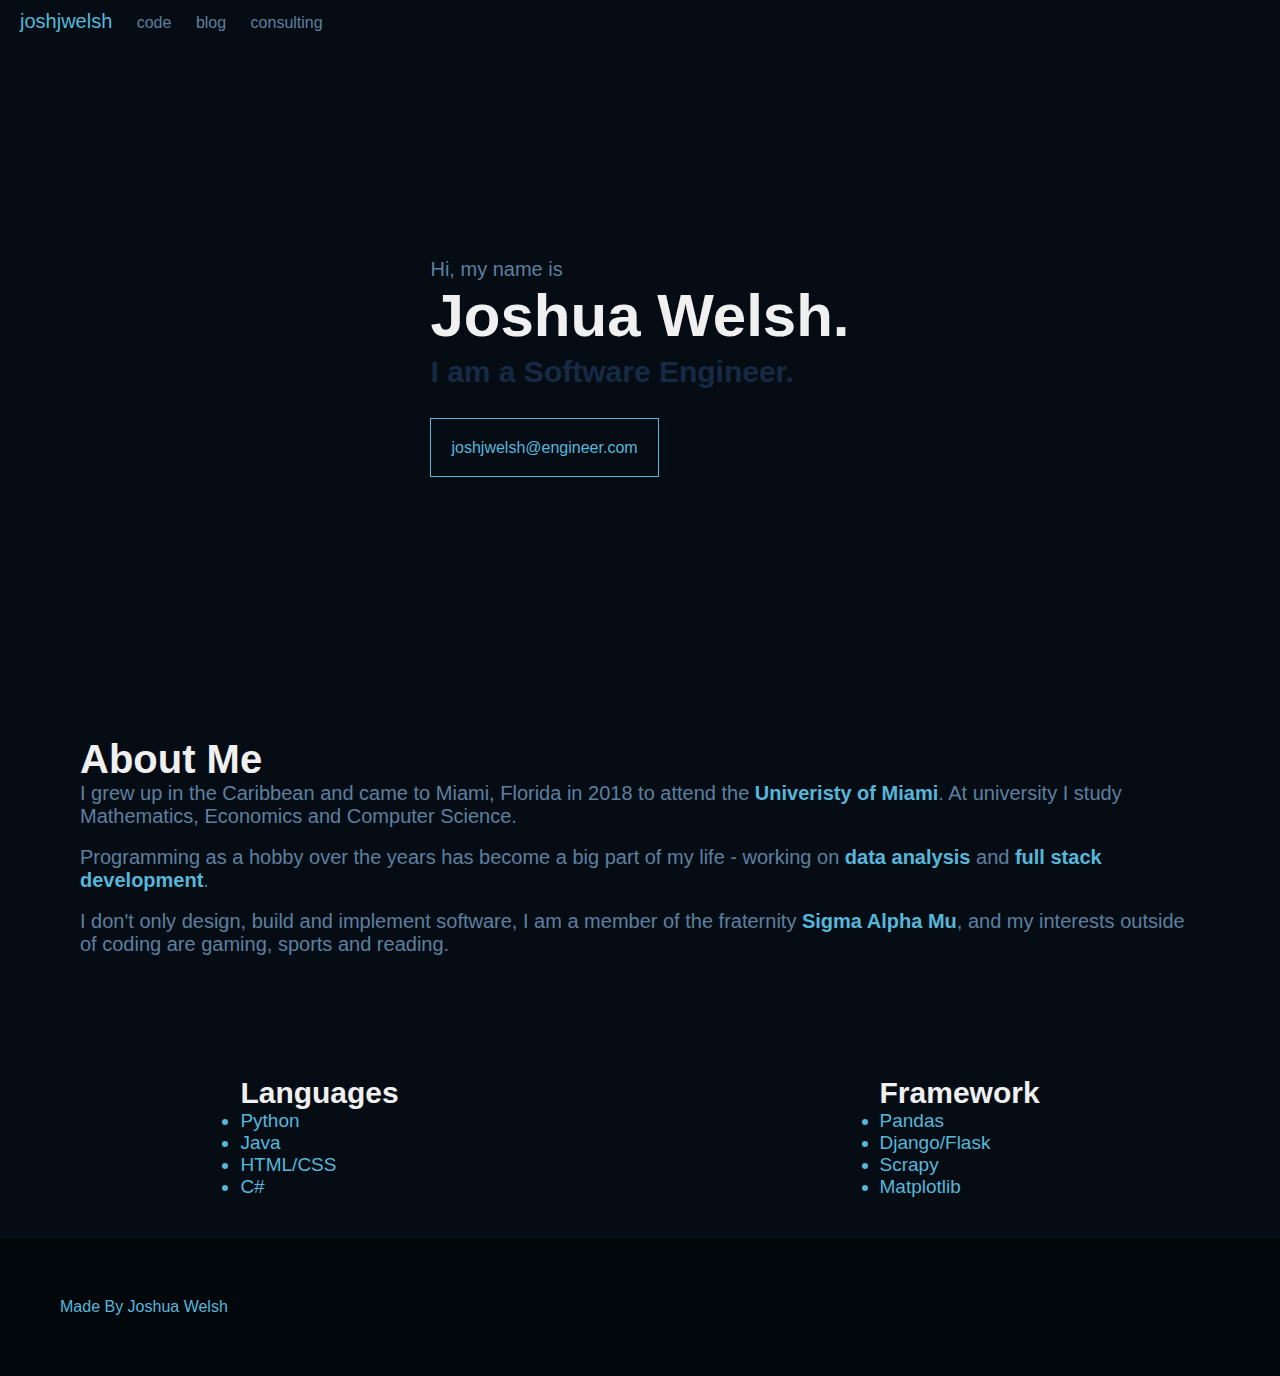
==== index.html @ 665263e4 "Added coding page and all its resources" ====
<!DOCTYPE html>
<html lang="en">
<head>
    <meta charset="UTF-8">
    <meta name="viewport" content="width=device-width, initial-scale=1.0">
    <meta http-equiv="X-UA-Compatible" content="ie=edge">
    <link rel="stylesheet" href="/css/style_index.css">
    <title>joshwelsh</title>
</head>
<body>
    <div class="grid">
        <div class="header">
            <a href="https://github.com/joshjwelsh" class="github">joshjwelsh</a>
            <a class="side"
            href="code.html">code</a>
            <a class="side" href="#">blog</a>
            <a class="side" href="consulting.html">consulting</a>
        </div>
        <div class="content">
            <header class="main-header">
                <p>Hi, my name is</p>
                <h1 id="head">Joshua Welsh.</h1>
                <h3>I am a Software Engineer.</h3>
                <a href="" id="email">joshjwelsh@engineer.com</a>
            </header>
            <section class="about">
                <h1 id="about">About Me</h1>
                <p class="side"> I grew up in the Caribbean and came to Miami, Florida in 2018 to attend the <strong class="strong-text">Univeristy of Miami</strong>. At university I study
                Mathematics, Economics and Computer Science.</p>
                <br>
                <p class="side">Programming as a hobby over the years has become a big part of my life - working on <strong class="strong-text">data analysis</strong> and <strong class="strong-text">full stack development</strong>.</p>
                <br>
                <p>I don't only design, build and implement software, I am a member of the fraternity <strong class="strong-text">Sigma Alpha Mu</strong>, and my interests outside of coding are gaming, sports and reading.</p>
            </section>
            <section class="container">
                <ul id="list-1">
                    <h2>Languages</h2>
                    <li>Python</li>
                    <li>Java</li>
                    <li>HTML/CSS</li>
                    <li>C#</li>
                </ul>
                <ul id="list-2">
                    <h2>Framework</h2>
                    <li>Pandas</li>
                    <li>Django/Flask</li>
                    <li>Scrapy</li>
                    <li>Matplotlib</li>

                </ul>
            </section>
        </div>
        <div class="footer">
            Made By Joshua Welsh
        </div>
    </div>
</body>
</html>
---- css/style_index.css ----
*{
    padding: 0px;
    margin: 0px;
    text-decoration: none;
    font-family: sans-serif;
    background-color: #050c14;
}
.strong-text{
    color: #57b7da;
}
a{
    display: inline;
    padding:10px;
}
h1{
    color: #f0f0f0;
    font-size: 40px;
}
h2{
    color: #f0f0f0;;
    font-size: 30px;
}
h3{
    color: #172a45;
    margin-top:5px;
    margin-bottom: 50px;
    font-size: 30px;
}

p{
    font-size: 20px;
    color:#5d80a0;
}
li{
    font-size: 19px;
}
#list-1{
    grid-area: list-1;
    margin:20px;
    padding:20px;
    justify-self: center;
}
#list-2{
    grid-area: list-2;
    margin:20px;
    padding:20px;
    justify-self: center;
}

#email{
    padding: 20px;
    font-size: 25;
    color: #57b7da;
    margin-top: 20px;
    border: 1px solid #57b7da;
}
.side{
    color:#5d80a0;
}
.container{
    color:#57b7da;
}
.github{
    color: #57b7da;
    font-size: 20px;
}
.grid{
    display: grid;

    grid-column: 1fr;
    grid-template-areas:
    "header"
    "content"
    "footer"
    ;
}

.header{
    grid-area: header;
    background-color: #050c14;
    padding: 10px;
    margin-bottom: 15px;
}
.content{
    grid-area:content;
    background-color: #050c14;
    display: grid;
    grid-column: 1fr;
    grid-template-areas:
    "main-header"
    "about"
    "container"
}
.main-header{
    grid-area:main-header;
    padding: 20px;
    padding-top:200px;
    padding-bottom:200px;
    justify-self:center;
}
.about{
    grid-area:about;
    padding:80px;
    justify-self: justify;
}
.container{
    grid-area:container;
    display: grid;
    grid-column: 1fr;
    grid-template-areas:
    "list-1"
    "list-2"
}

h1#head{
    font-size: 60px;
}
h1#about{

}

.footer{
    grid-area:footer;
    background-color: #02070c;
    color: #57b7da;
    padding: 60px;

}

@media screen and (min-width: 765px){
    .grid{
        display: grid;

        grid-column: 1fr 1fr 1fr;
        grid-template-areas:
        ". header ."
        ". content ."
        ". footer ."
        ;
    }
    .content{
        grid-area:content;
        background-color: #050c14;
        display: grid;
        grid-column: 1fr 1fr;
        grid-template-areas:
        "main-header main-header"
        "about about"
        "container container";
    }
    .container{
        grid-area:container;
        display: grid;
        grid-column: 1fr 1fr;
        grid-template-areas:
        "list-1 list-2";
    }
}
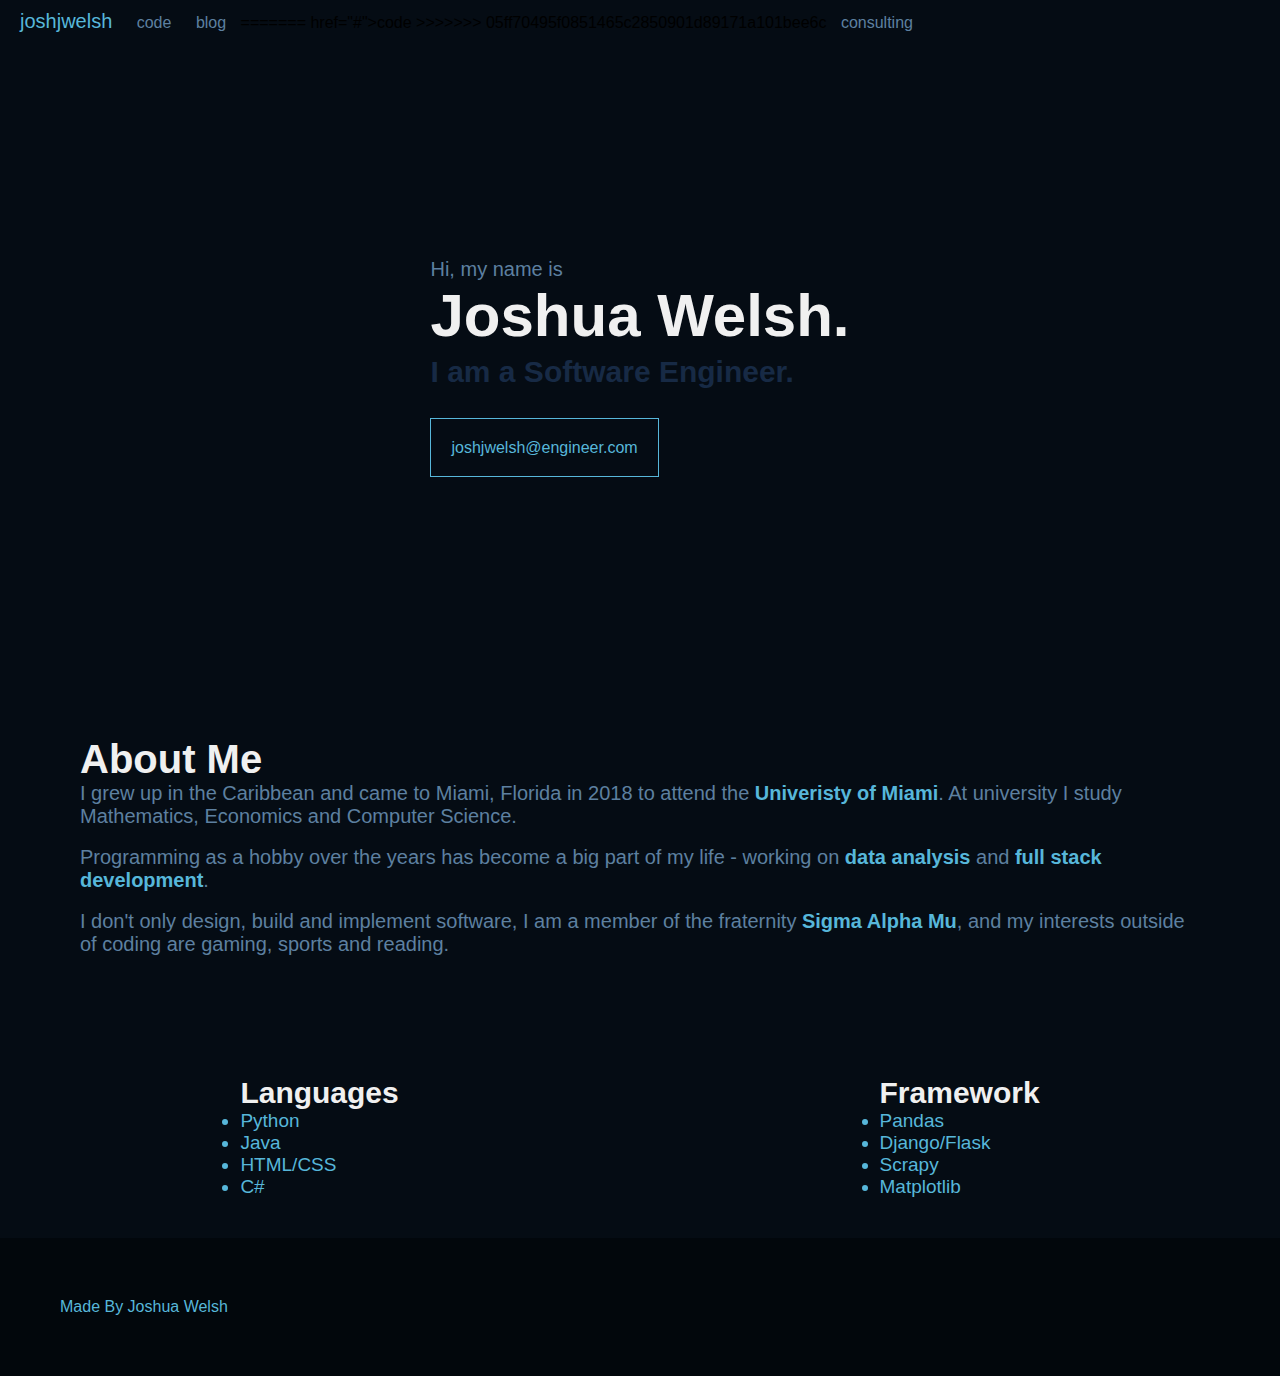
==== commit 4900d133: "changes" ====
--- a/index.html
+++ b/index.html
@@ -12,8 +12,13 @@
         <div class="header">
             <a href="https://github.com/joshjwelsh" class="github">joshjwelsh</a>
             <a class="side"
+<<<<<<< HEAD
             href="code.html">code</a>
             <a class="side" href="#">blog</a>
+=======
+            href="#">code</a>
+<!--             <a class="side" href="#">blog</a> -->
+>>>>>>> 05ff70495f0851465c2850901d89171a101bee6c
             <a class="side" href="consulting.html">consulting</a>
         </div>
         <div class="content">
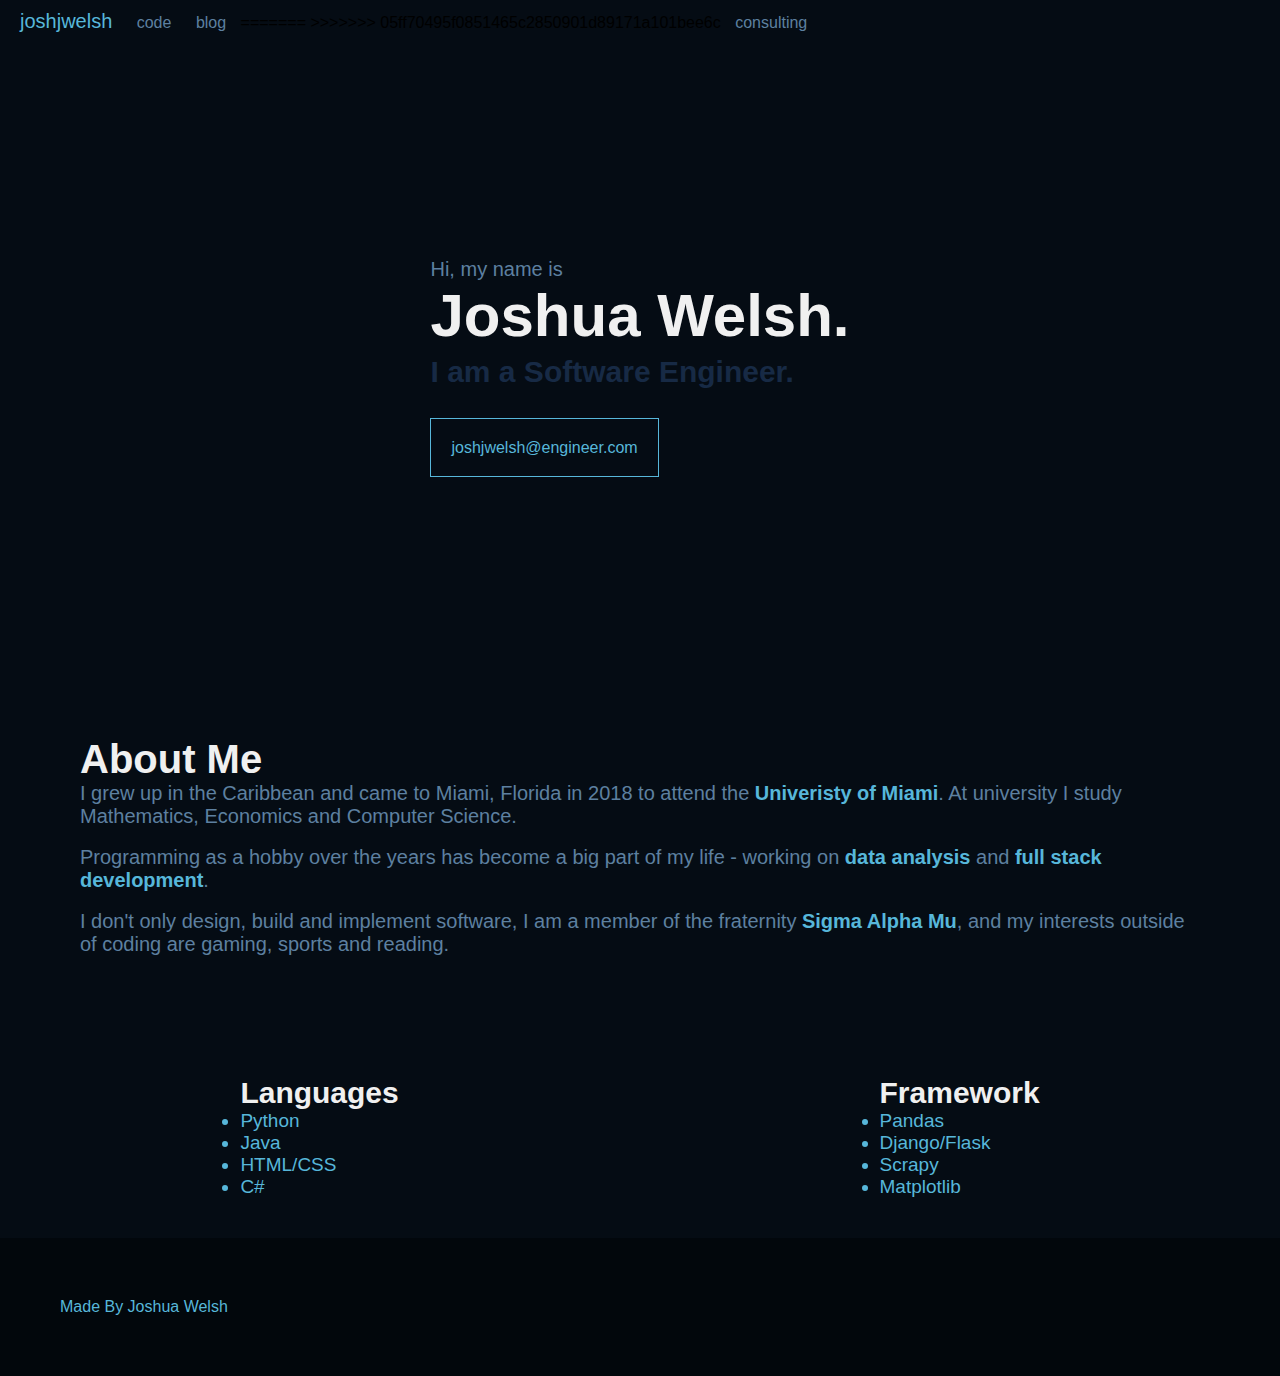
==== commit 11d9d428: "Update index.html" ====
--- a/index.html
+++ b/index.html
@@ -16,7 +16,7 @@
             href="code.html">code</a>
             <a class="side" href="#">blog</a>
 =======
-            href="#">code</a>
+           
 <!--             <a class="side" href="#">blog</a> -->
 >>>>>>> 05ff70495f0851465c2850901d89171a101bee6c
             <a class="side" href="consulting.html">consulting</a>
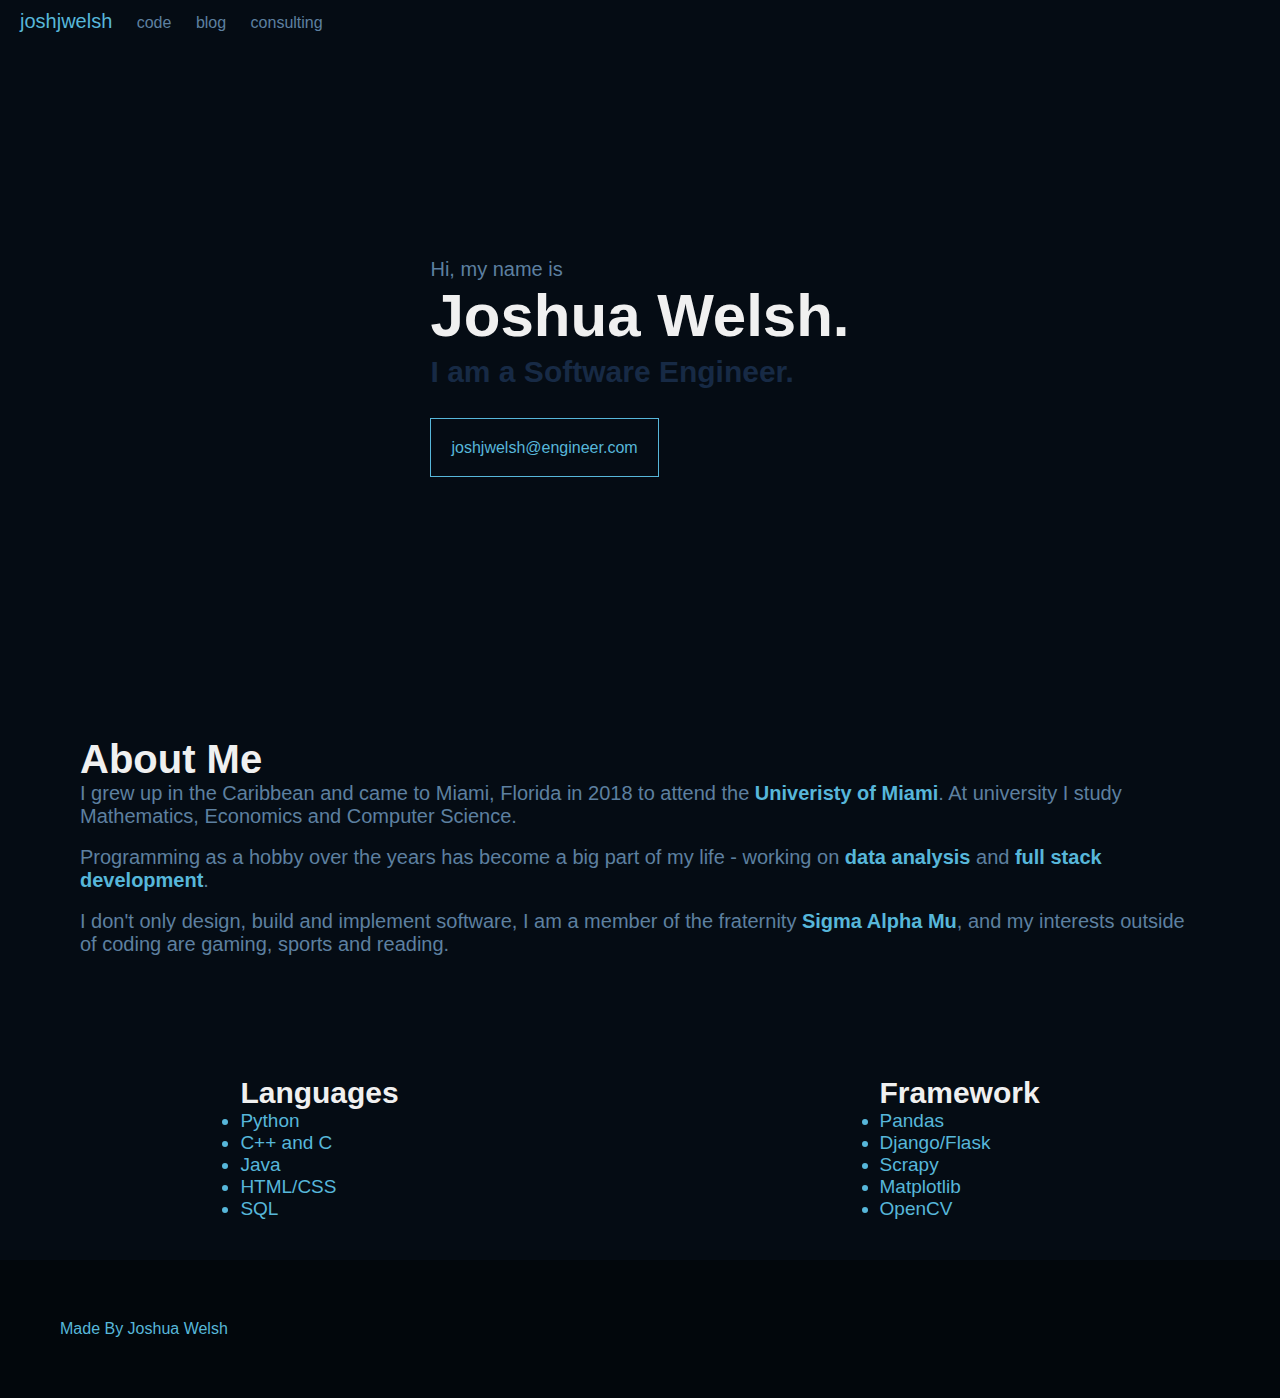
==== commit 234e2365: "Updated index.html. Fixed a conflict." ====
--- a/index.html
+++ b/index.html
@@ -11,14 +11,8 @@
     <div class="grid">
         <div class="header">
             <a href="https://github.com/joshjwelsh" class="github">joshjwelsh</a>
-            <a class="side"
-<<<<<<< HEAD
-            href="code.html">code</a>
+            <a class="side" href="code.html">code</a>
             <a class="side" href="#">blog</a>
-=======
-           
-<!--             <a class="side" href="#">blog</a> -->
->>>>>>> 05ff70495f0851465c2850901d89171a101bee6c
             <a class="side" href="consulting.html">consulting</a>
         </div>
         <div class="content">
@@ -41,9 +35,10 @@
                 <ul id="list-1">
                     <h2>Languages</h2>
                     <li>Python</li>
+                    <li>C++ and C</li>
                     <li>Java</li>
                     <li>HTML/CSS</li>
-                    <li>C#</li>
+                    <li>SQL</li>
                 </ul>
                 <ul id="list-2">
                     <h2>Framework</h2>
@@ -51,6 +46,7 @@
                     <li>Django/Flask</li>
                     <li>Scrapy</li>
                     <li>Matplotlib</li>
+                    <li>OpenCV</li>
 
                 </ul>
             </section>
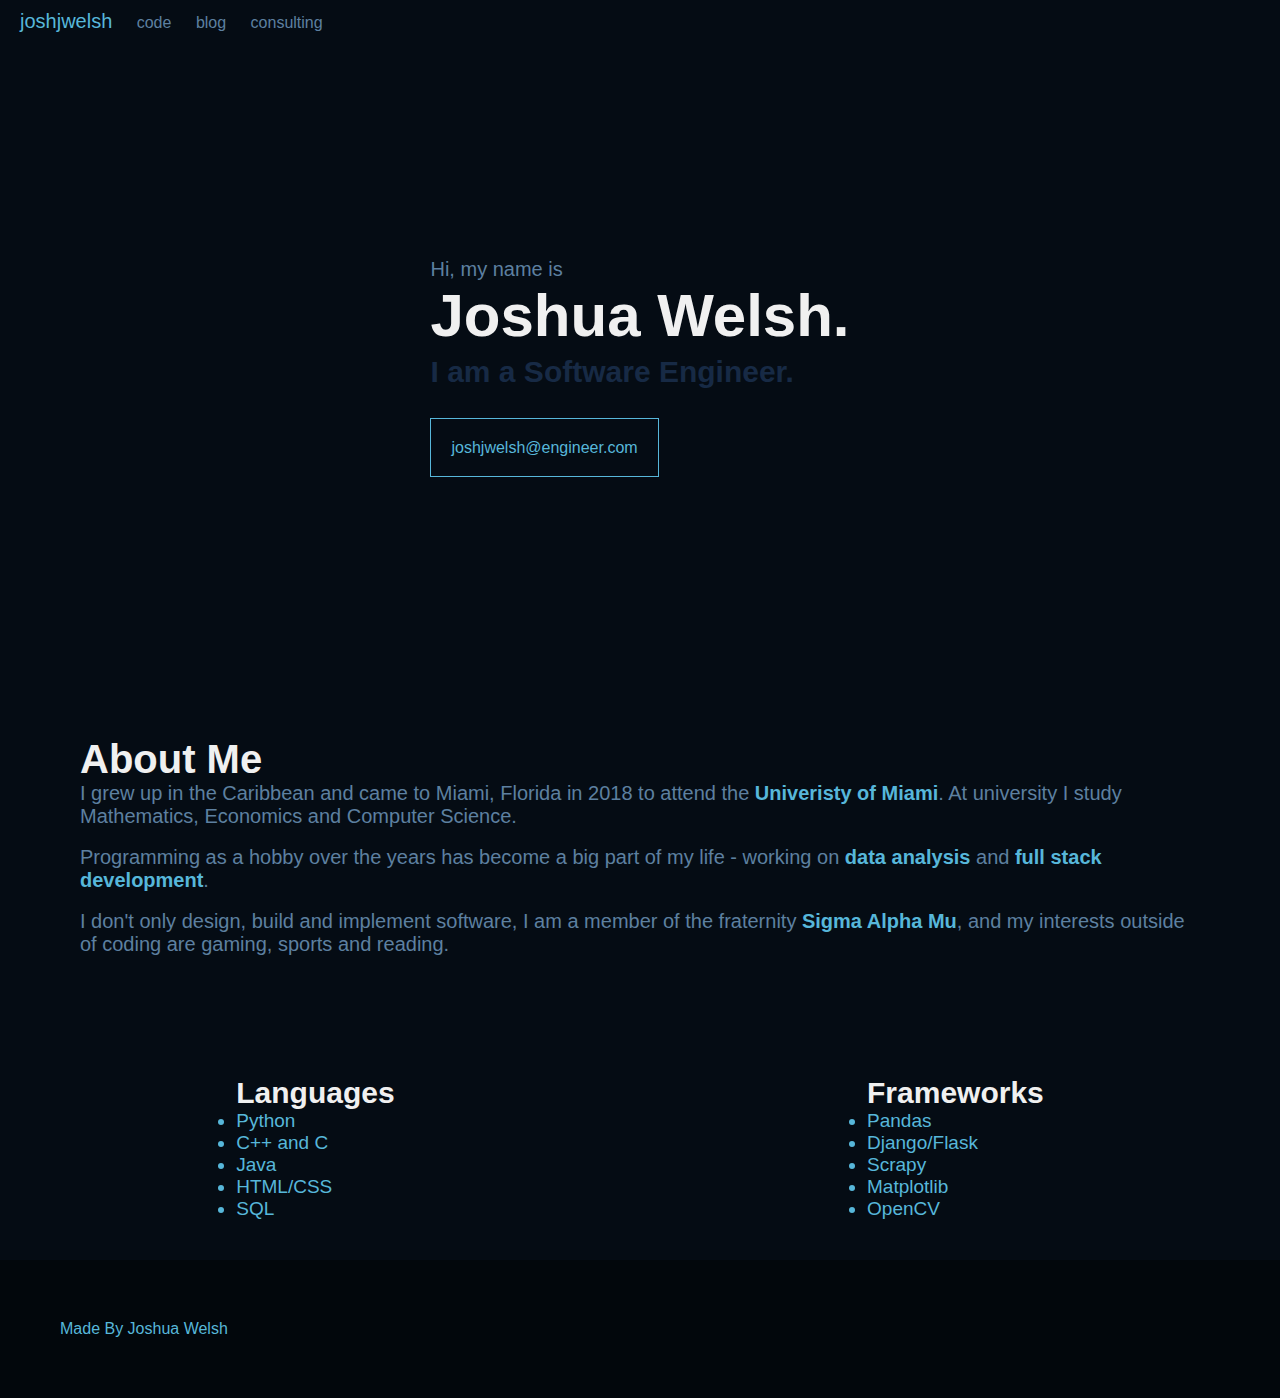
==== commit 77b2c8b8: "Grammar change." ====
--- a/index.html
+++ b/index.html
@@ -41,7 +41,7 @@
                     <li>SQL</li>
                 </ul>
                 <ul id="list-2">
-                    <h2>Framework</h2>
+                    <h2>Frameworks</h2>
                     <li>Pandas</li>
                     <li>Django/Flask</li>
                     <li>Scrapy</li>
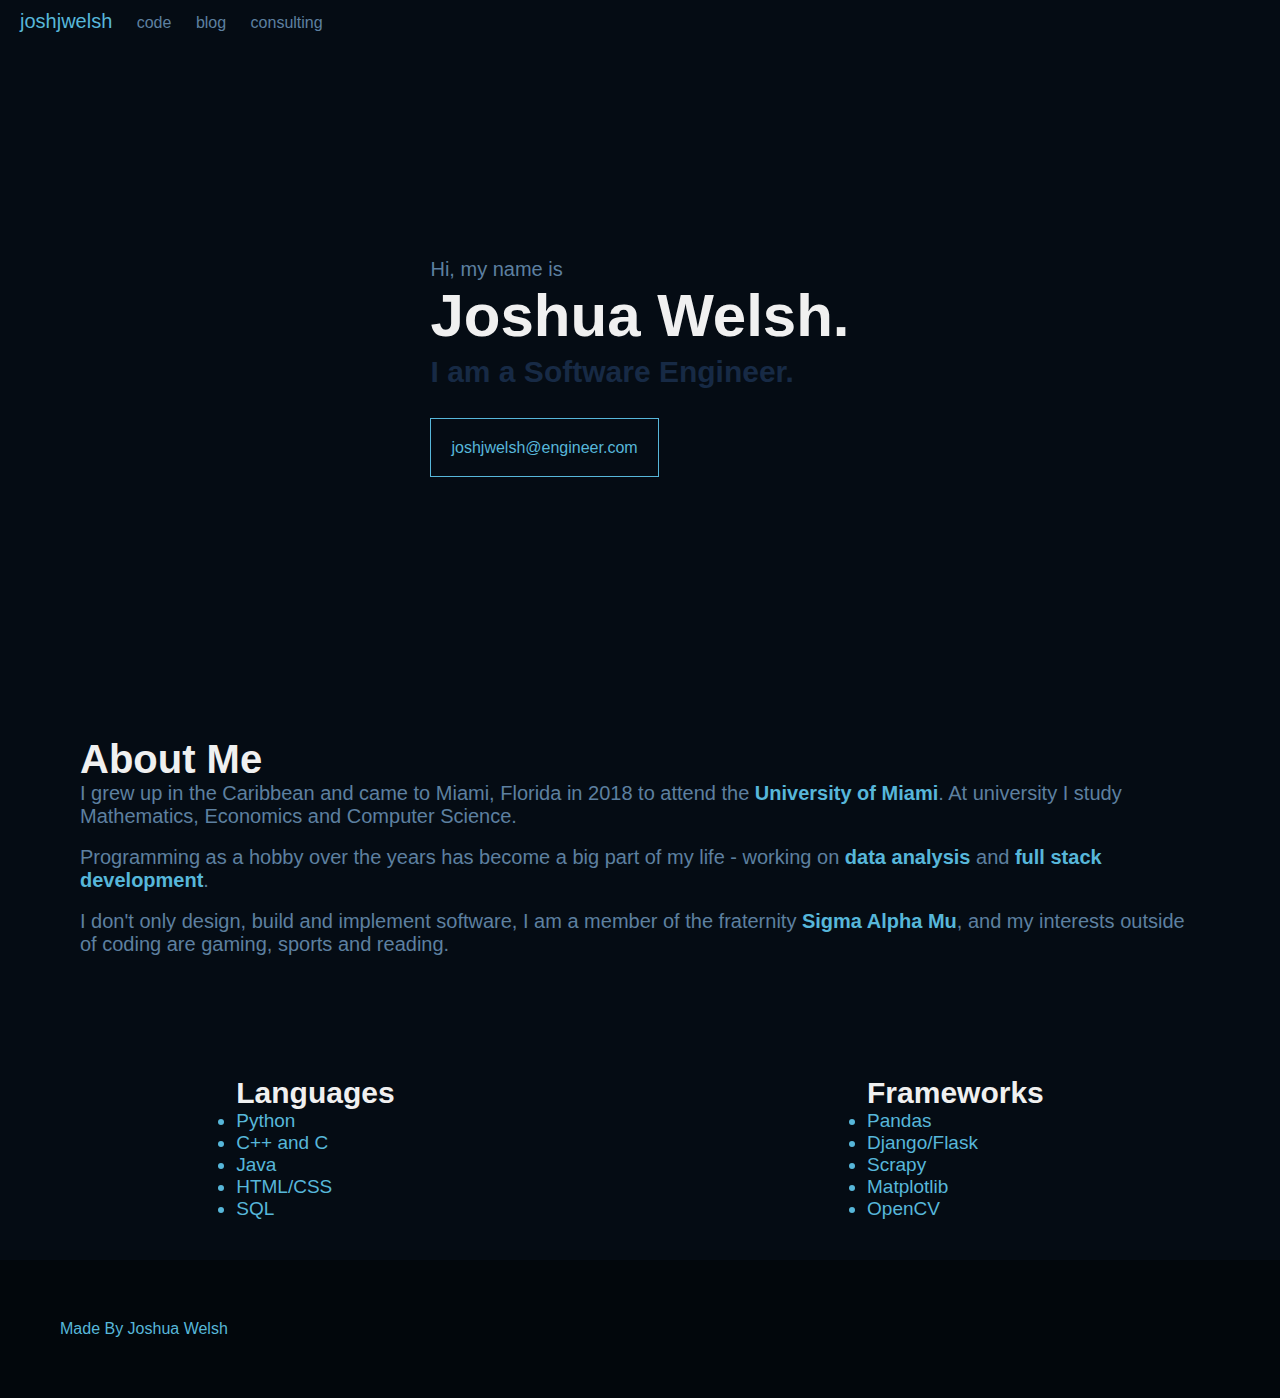
==== commit ff8a56f0: "Spelling error" ====
--- a/index.html
+++ b/index.html
@@ -24,7 +24,7 @@
             </header>
             <section class="about">
                 <h1 id="about">About Me</h1>
-                <p class="side"> I grew up in the Caribbean and came to Miami, Florida in 2018 to attend the <strong class="strong-text">Univeristy of Miami</strong>. At university I study
+                <p class="side"> I grew up in the Caribbean and came to Miami, Florida in 2018 to attend the <strong class="strong-text">University of Miami</strong>. At university I study
                 Mathematics, Economics and Computer Science.</p>
                 <br>
                 <p class="side">Programming as a hobby over the years has become a big part of my life - working on <strong class="strong-text">data analysis</strong> and <strong class="strong-text">full stack development</strong>.</p>
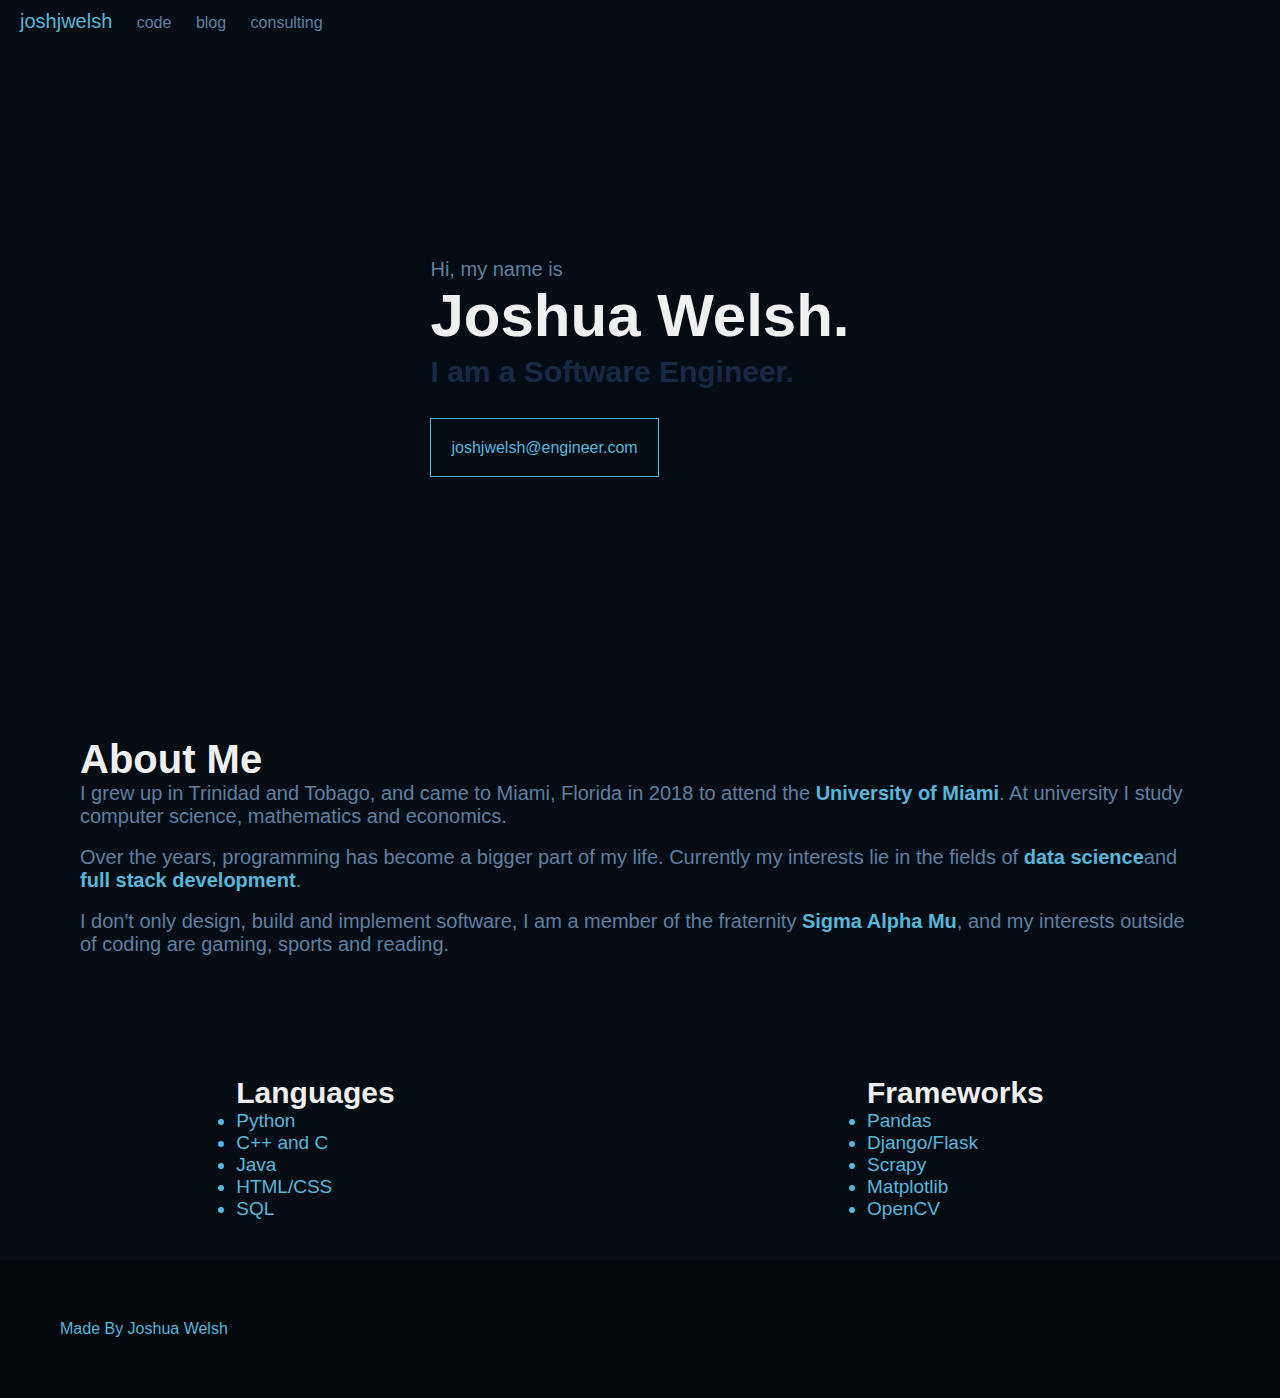
==== commit 15c72c30: "Updated Description" ====
--- a/index.html
+++ b/index.html
@@ -24,10 +24,10 @@
             </header>
             <section class="about">
                 <h1 id="about">About Me</h1>
-                <p class="side"> I grew up in the Caribbean and came to Miami, Florida in 2018 to attend the <strong class="strong-text">University of Miami</strong>. At university I study
-                Mathematics, Economics and Computer Science.</p>
+                <p class="side"> I grew up in Trinidad and Tobago, and came to Miami, Florida in 2018 to attend the <strong class="strong-text">University of Miami</strong>. At university I
+                study computer science, mathematics and economics.</p>
                 <br>
-                <p class="side">Programming as a hobby over the years has become a big part of my life - working on <strong class="strong-text">data analysis</strong> and <strong class="strong-text">full stack development</strong>.</p>
+                <p class="side">Over the years, programming has become a bigger part of my life. Currently my interests lie in the fields of <strong class="strong-text">data science</strong>and <strong class="strong-text">full stack development</strong>.</p>
                 <br>
                 <p>I don't only design, build and implement software, I am a member of the fraternity <strong class="strong-text">Sigma Alpha Mu</strong>, and my interests outside of coding are gaming, sports and reading.</p>
             </section>
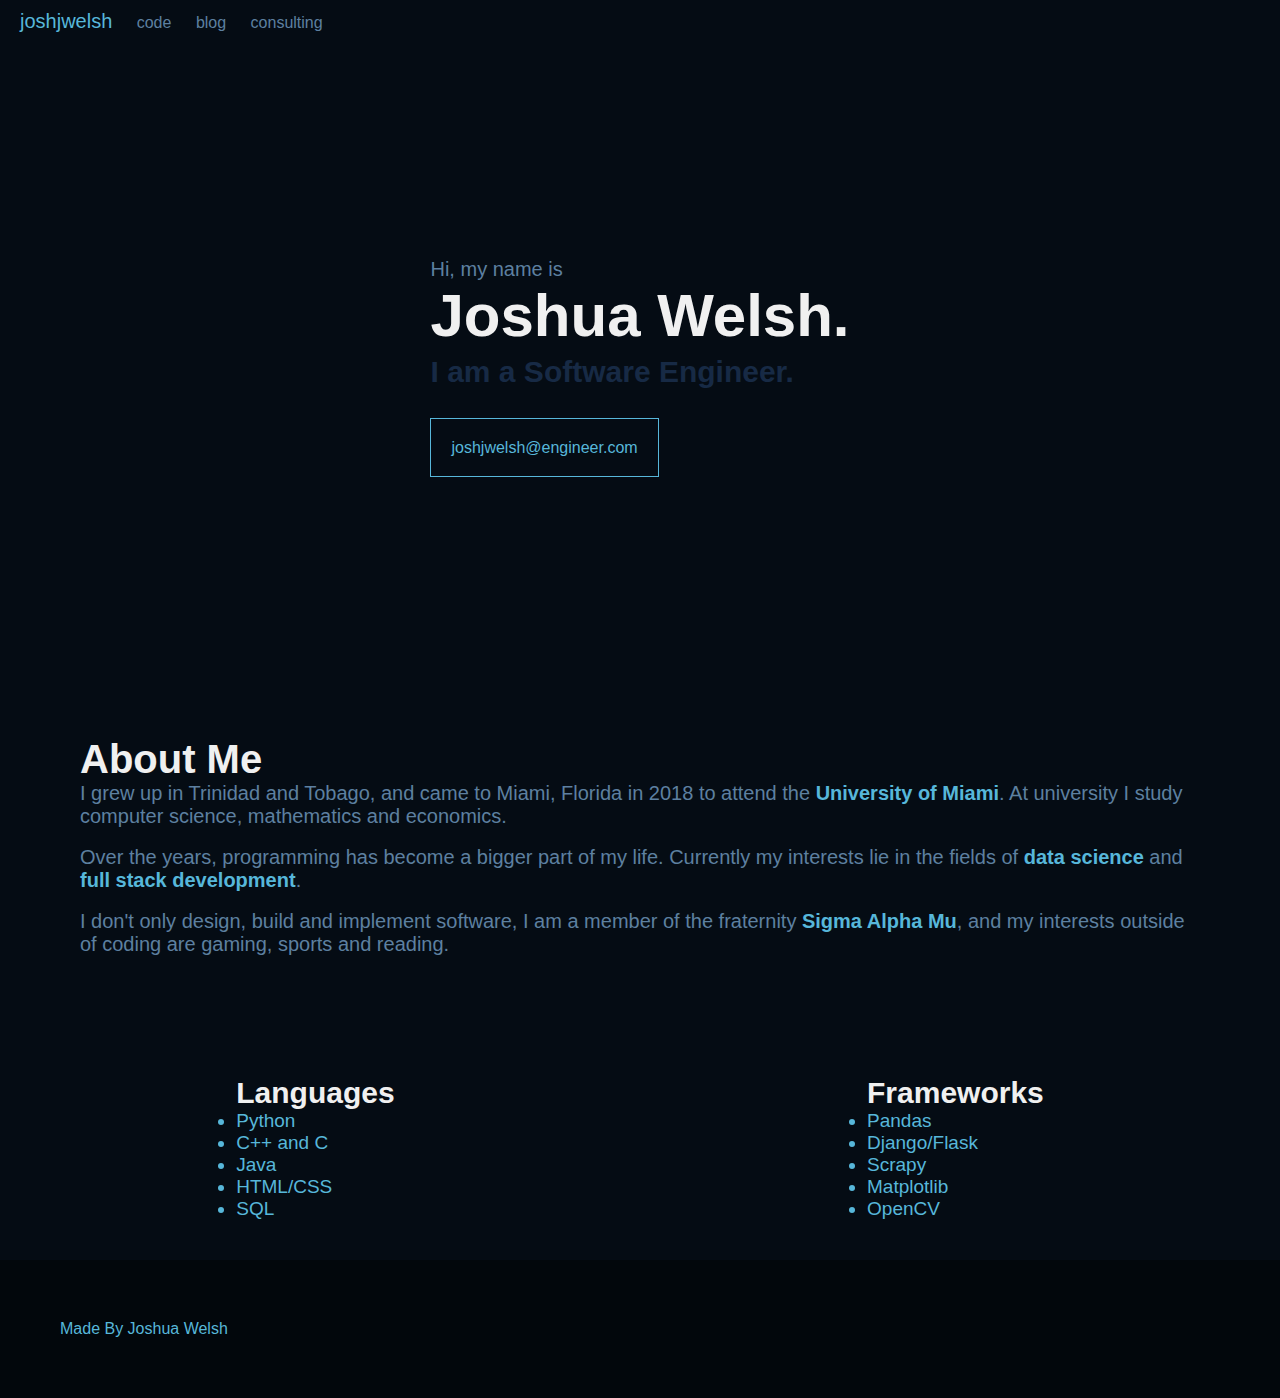
==== commit 69a52d98: "Updated Description 2" ====
--- a/index.html
+++ b/index.html
@@ -27,7 +27,7 @@
                 <p class="side"> I grew up in Trinidad and Tobago, and came to Miami, Florida in 2018 to attend the <strong class="strong-text">University of Miami</strong>. At university I
                 study computer science, mathematics and economics.</p>
                 <br>
-                <p class="side">Over the years, programming has become a bigger part of my life. Currently my interests lie in the fields of <strong class="strong-text">data science</strong>and <strong class="strong-text">full stack development</strong>.</p>
+                <p class="side">Over the years, programming has become a bigger part of my life. Currently my interests lie in the fields of <strong class="strong-text">data science</strong> and <strong class="strong-text">full stack development</strong>.</p>
                 <br>
                 <p>I don't only design, build and implement software, I am a member of the fraternity <strong class="strong-text">Sigma Alpha Mu</strong>, and my interests outside of coding are gaming, sports and reading.</p>
             </section>
